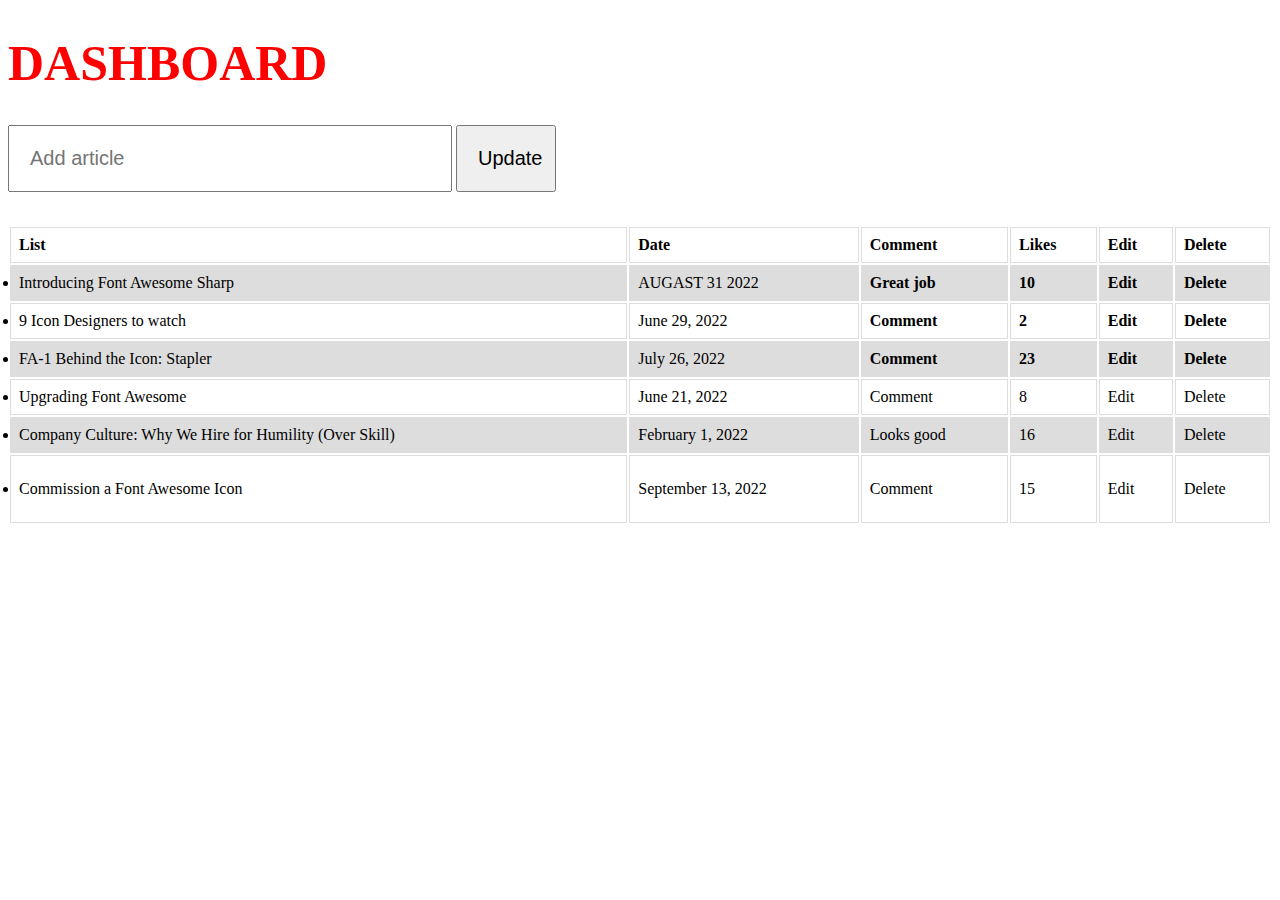
==== addmin.html @ 2be1e950 "website wwith responsiveness" ====
<!DOCTYPE html>
<html lang="en">
<head>
    <meta charset="UTF-8">
    <meta http-equiv="X-UA-Compatible" content="IE=edge">
    <meta name="viewport" content="width=device-width, initial-scale=1.0">
    <title>Addmin</title>
    <link rel="stylesheet" href="/addmin.css">
</head>
<body>
    <h1>DASHBOARD</h1>
   <div>
   <input type="text" placeholder="Add article">
   <button>Update</button>
   </div> 
  

   <table>
    <tr>
        <th>List</th>
        <th>Date</th>
        <th>Comment</th>
        <th>Likes</th>
        <th>Edit</th>
        <th>Delete</th>
    </tr>
    <tr>
      <td><li>Introducing Font Awesome Sharp</li></td>
      <td>AUGAST 31  2022</td>
      <th>Great job</th>
      <th>10</th>
      <th>Edit</th>
      <th>Delete</th>

    </tr>
    <tr>
      <td><li>9 Icon Designers to watch</li></td>
      <td>June 29, 2022</td>
      <th>Comment</th>
      <th>2</th>
      <th>Edit</th>
      <th>Delete</th>
    </tr>
    <tr>
      <td><li>FA-1 Behind the Icon: Stapler</li></td>
      <td>July 26, 2022</td>
      <th>Comment</th>
        <th>23</th>
        <th>Edit</th>
        <th>Delete</th>
    </tr>
    <tr>
      <td><li>Upgrading Font Awesome</li></td>
      <td>June 21, 2022</td>
      <td>Comment</td>
        <td>8</td>
        <td>Edit</td>
        <td>Delete</td>
    </tr>
    <tr>
      <td><li>Company Culture: Why We Hire for Humility (Over Skill)</li></td>
      <td>February 1, 2022</td>
      <td>Looks good</td>
      <td>16</td>
      <td>Edit</td>
      <td>Delete</td>
    </tr>
    <tr>
      <td><li>Commission a Font Awesome Icon</li></td>
      <td>September 13, 2022
    </td>
      <td>Comment</td>
        <td><p>15</p></td>
        <td>Edit</td>
        <td>Delete</td>
    </tr>
  </table>
  
</body>
</html>
---- addmin.css ----
div input{
    width: 400px;
    padding: 20px;
    font-size: 20px;
}
div button{
    width: 100px;
    padding: 20px;
    font-size: 20px;
}
div{
    height: 100px;
}
h1{
    font-size: 50px;
    color: red;
}

table {
  width: 100%;
}

td, th {
  border: 1px solid #dddddd;
  text-align: left;
  padding: 8px;
}

tr:nth-child(even) {
  background-color: #dddddd;
}
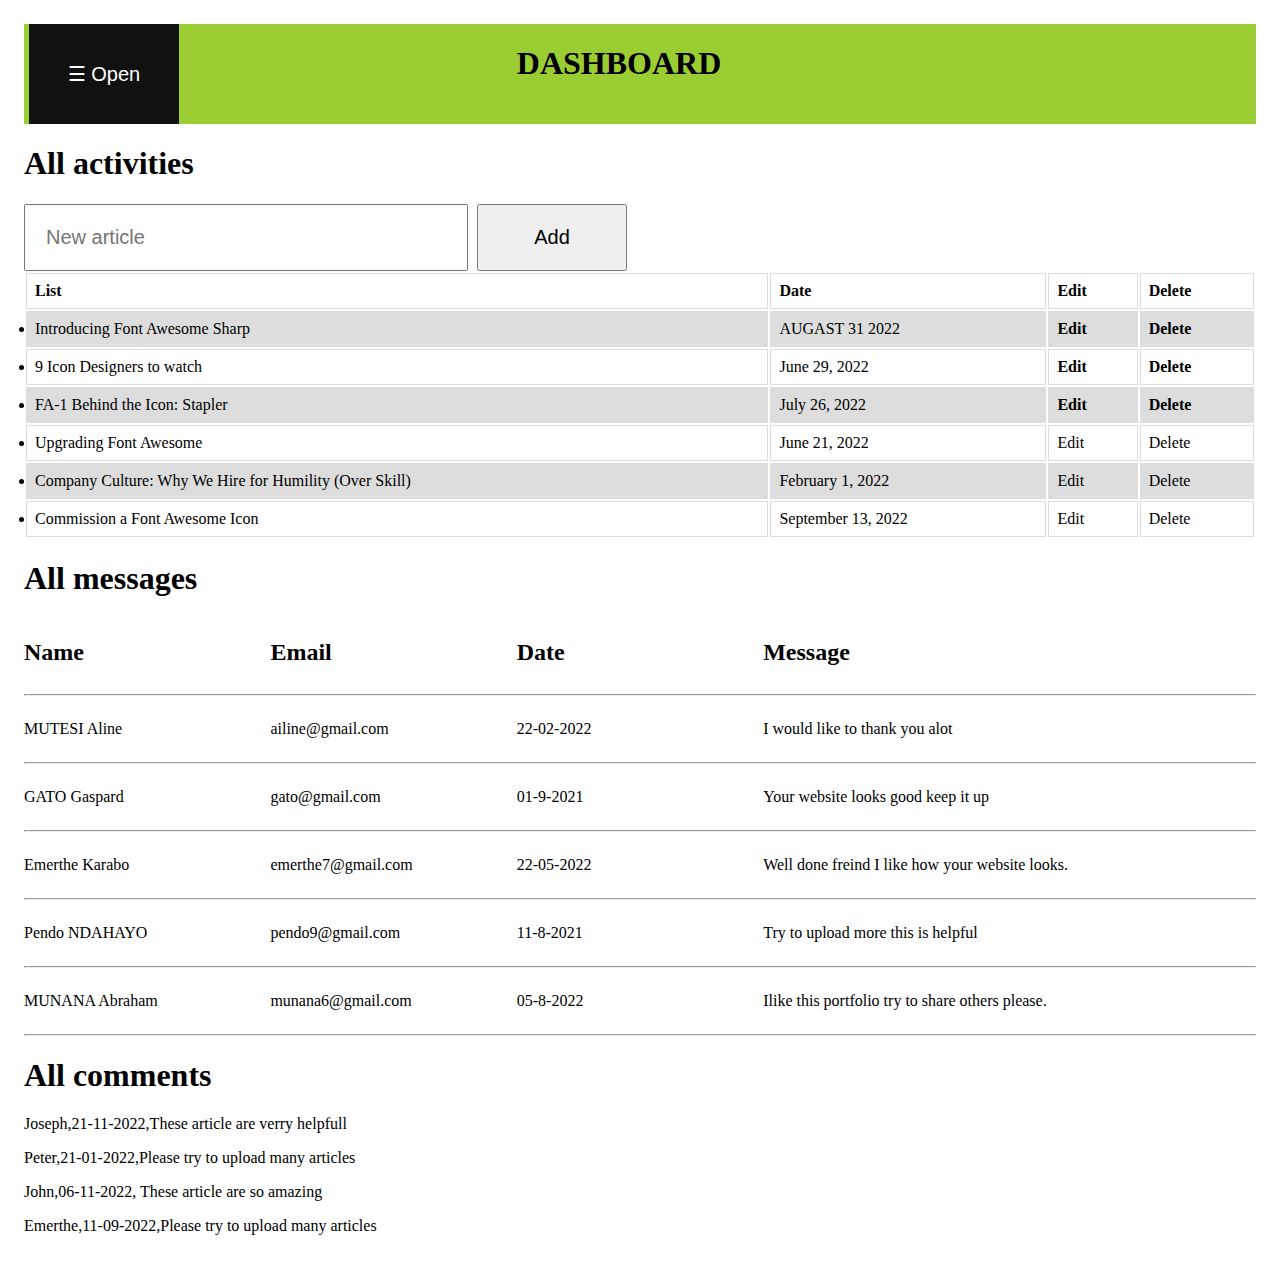
==== commit 99c63716: "adding dashboard" ====
--- a/addmin.html
+++ b/addmin.html
@@ -8,73 +8,197 @@
     <link rel="stylesheet" href="/addmin.css">
 </head>
 <body>
-    <h1>DASHBOARD</h1>
-   <div>
-   <input type="text" placeholder="Add article">
-   <button>Update</button>
-   </div> 
-  
+    <!--sidebar -->
+    <div id="mySidebar" class="sidebar">
+      <a href="#" class="closebtn" onclick="closeNav()">×</a>
+      <a href="#"> <button onclick="myFunction()">DASHBOARD</button></a>
+      <a href="#"> <button onclick="myAddmin()">MESSAGES</button></a>
+      <a href="#"><button onclick="myComment()">COMMENTS </button></a>
+      <a href="index.html"> <button>HOME</button></a>
+    </div>
+   
+    <div id="main">
+      <!-- top nav -->
+      <div class="topNav">
+        <div class="show">
+          <button class="openbtn" onclick="openNav()">☰ Open </button>
+        </div>
+        <div class="dash">
+          <h1>DASHBOARD</h1>
+        </div>
+      </div>
+      
+     
+        <!-- dashboard -->
+      <div id="myDIV">
+        <h1>All activities</h1>
+        
+       <div class="add-article">
+       <input type="text" placeholder="New article" id="name">
+       <button id="update">Add</button>
+       </div> 
+      
+    
+       <table>
+        <tr>
+            <th>List</th>
+            <th>Date</th>
+            <th>Edit</th>
+            <th>Delete</th>
+        </tr>
+        <tr>
+          <td><li>Introducing Font Awesome Sharp</li></td>
+          <td>AUGAST 31  2022</td>
+          <th>Edit</th>
+          <th>Delete</th>
+    
+        </tr>
+        <tr>
+          <td><li>9 Icon Designers to watch</li></td>
+          <td>June 29, 2022</td>
+          <th>Edit</th>
+          <th>Delete</th>
+        </tr>
+        <tr>
+          <td><li>FA-1 Behind the Icon: Stapler</li></td>
+          <td>July 26, 2022</td>
+            <th>Edit</th>
+            <th>Delete</th>
+        </tr>
+        <tr>
+          <td><li>Upgrading Font Awesome</li></td>
+          <td>June 21, 2022</td>
+            <td>Edit</td>
+            <td>Delete</td>
+        </tr>
+        <tr>
+          <td><li>Company Culture: Why We Hire for Humility (Over Skill)</li></td>
+          <td>February 1, 2022</td>
+          <td>Edit</td>
+          <td>Delete</td>
+        </tr>
+        <tr>
+          <td><li>Commission a Font Awesome Icon</li></td>
+          <td>September 13, 2022
+        </td>
+            <td>Edit</td>
+            <td>Delete</td>
+        </tr>
 
-   <table>
-    <tr>
-        <th>List</th>
-        <th>Date</th>
-        <th>Comment</th>
-        <th>Likes</th>
-        <th>Edit</th>
-        <th>Delete</th>
-    </tr>
-    <tr>
-      <td><li>Introducing Font Awesome Sharp</li></td>
-      <td>AUGAST 31  2022</td>
-      <th>Great job</th>
-      <th>10</th>
-      <th>Edit</th>
-      <th>Delete</th>
+      </table>
+      </div>
+     
+      <!-- Addmin pannel -->
+      <div class="center-cont" id="center-cont">
+        <div class="contact" id="contact">
+          <h1>All messages </h1>
+           <div class="title">
+            <div class="name">
+              <h2>Name</h2>
+            </div>
+            <div class="email">
+              <h2 >Email</h2>
+            </div>
+            <div  class="dates">
+              <h2>Date</h2>
+            </div>
+            <div class="message">
+              <h2>Message</h2>
+            </div>
+           </div>
+           <hr>
+           <div class="title">
+            <div class="name">
+              <p>MUTESI Aline</p>
+            </div>
+            <div class="email">
+              <p >ailine@gmail.com</p>
+            </div>
+            <div  class="dates">
+              <p>22-02-2022</p>
+            </div>
+            <div class="message">
+              <p>I would like to thank you alot</p>
+            </div>
+           </div>
+           <hr>
+           <div class="title">
+            <div class="name">
+              <p>GATO Gaspard</p>
+            </div>
+            <div class="email">
+              <p >gato@gmail.com</p>
+            </div>
+            <div  class="dates">
+              <p>01-9-2021</p>
+            </div>
+            <div class="message">
+              <p>Your website looks good keep it up</p>
+            </div>
+           </div>
+           <hr>
+           <div class="title">
+            <div class="name">
+              <p>Emerthe Karabo</p>
+            </div>
+            <div class="email">
+              <p >emerthe7@gmail.com</p>
+            </div>
+            <div  class="dates">
+              <p>22-05-2022</p>
+            </div>
+            <div class="message">
+              <p>Well done freind I like how your website looks.</p>
+            </div>
+           </div>
+           <hr>
+           <div class="title">
+            <div class="name">
+              <p>Pendo NDAHAYO</p>
+            </div>
+            <div class="email">
+              <p >pendo9@gmail.com</p>
+            </div>
+            <div  class="dates">
+              <p>11-8-2021</p>
+            </div>
+            <div class="message">
+              <p>Try to upload more this is helpful</p>
+            </div>
+           </div>
+           <hr>
+           <div class="title">
+            <div class="name">
+              <p>MUNANA Abraham</p>
+            </div>
+            <div class="email">
+              <p >munana6@gmail.com</p>
+            </div>
+            <div  class="dates">
+              <p>05-8-2022</p>
+            </div>
+            <div class="message">
+              <p>Ilike this portfolio try to share others please.</p>
+            </div>
+           </div>
+           <hr>
+         </div>
+        </div> 
+        
+    <div id="user-comment">
+      <h1>All comments</h1>
+      <div class="detail">
+          <p> Joseph,21-11-2022,These article are verry helpfull</p>
+          <p> Peter,21-01-2022,Please try to upload many articles</p>
+          <p> John,06-11-2022, These article are so amazing</p>
+          <p> Emerthe,11-09-2022,Please try to upload many articles</p>
+          <p></p>
+      </div>
+    </div>
 
-    </tr>
-    <tr>
-      <td><li>9 Icon Designers to watch</li></td>
-      <td>June 29, 2022</td>
-      <th>Comment</th>
-      <th>2</th>
-      <th>Edit</th>
-      <th>Delete</th>
-    </tr>
-    <tr>
-      <td><li>FA-1 Behind the Icon: Stapler</li></td>
-      <td>July 26, 2022</td>
-      <th>Comment</th>
-        <th>23</th>
-        <th>Edit</th>
-        <th>Delete</th>
-    </tr>
-    <tr>
-      <td><li>Upgrading Font Awesome</li></td>
-      <td>June 21, 2022</td>
-      <td>Comment</td>
-        <td>8</td>
-        <td>Edit</td>
-        <td>Delete</td>
-    </tr>
-    <tr>
-      <td><li>Company Culture: Why We Hire for Humility (Over Skill)</li></td>
-      <td>February 1, 2022</td>
-      <td>Looks good</td>
-      <td>16</td>
-      <td>Edit</td>
-      <td>Delete</td>
-    </tr>
-    <tr>
-      <td><li>Commission a Font Awesome Icon</li></td>
-      <td>September 13, 2022
-    </td>
-      <td>Comment</td>
-        <td><p>15</p></td>
-        <td>Edit</td>
-        <td>Delete</td>
-    </tr>
-  </table>
-  
+
+    </div>
+    
+  <script src="/addmin.js"></script>
 </body>
 </html>--- a/addmin.css
+++ b/addmin.css
@@ -1,20 +1,87 @@
-
+.topNav{
+  display: flex;
+  width: 100%;
+  background-color: yellowgreen;
+  position: sticky;
+  top: 0px;
+  z-index: 1;
+}
+.show{
+  width: 40%;
+  
+}
+
+/* sidebar */
+
+.sidebar {
+  height: 100%;
+  width: 0;
+  position: fixed;
+  z-index: 1;
+  top: 0;
+  left: 0;
+  background-color: rgb(17, 17, 17);
+  overflow-x: hidden;
+  transition: 0.5s;
+  padding-top: 60px;
+}
+
+.sidebar a {
+  padding: 8px 8px 8px 32px;
+  text-decoration: none;
+  font-size: 25px;
+  color: #818181;
+  display: block;
+  transition: 0.3s;
+}
+
+.sidebar a:hover {
+  color: #f1f1f1;
+}
+
+.sidebar .closebtn {
+  position: absolute;
+  top: 0;
+  right: 25px;
+  font-size: 36px;
+  margin-left: 50px;
+}
+
+.openbtn {
+  font-size: 20px;
+  cursor: pointer;
+  background-color: #111;
+  color: white;
+  padding: 10px 15px;
+  border: none;
+  height: 100px;
+ 
+}
+
+.openbtn:hover {
+  background-color: #444;
+}
+
+#main {
+  transition: margin-left .5s;
+  padding: 16px;
+}
+@media screen and (max-height: 450px) {
+  .sidebar {padding-top: 15px;}
+  .sidebar a {font-size: 18px;}
+}
+
+/* dashboard */
 div input{
     width: 400px;
     padding: 20px;
     font-size: 20px;
 }
-div button{
-    width: 100px;
+div button,#date{
+    width: 150px;
     padding: 20px;
     font-size: 20px;
-}
-div{
-    height: 100px;
-}
-h1{
-    font-size: 50px;
-    color: red;
+    margin-left: 5px;
 }
 
 table {
@@ -30,3 +97,174 @@
 tr:nth-child(even) {
   background-color: #dddddd;
 }
+
+
+/* messages */
+.title{
+  display:flex;
+}
+.name,.email,.dates{
+  width: 20%
+}
+.message{
+  width: 40%;
+}
+/* dashboard queries*/
+@media screen and (max-width: 375px) and (min-width: 0px) {
+
+  .topNav{
+    display: block;
+    width: 100%;
+  }
+  .show{
+    width: 00%;
+  }
+
+  .add-article{
+  display: block;
+  height: 250px;
+}
+div input{
+  width: 227px;
+}
+div button,#date{
+  width: 227px;
+  margin-top: 5px;
+  margin-left: 0px;
+}
+#update{
+  width: 270px;
+  margin-top: 5px;
+  margin-left: 0px;
+}
+}
+
+@media screen and (max-width: 550px) and (min-width: 376px) {
+  .topNav{
+    display: block;
+    width: 100%;
+  }
+  .show{
+    width: 100%;
+  }
+
+  .add-article{
+  display: block;
+  height: 250px;
+}
+div input{
+  width: 335px;
+}
+div button,#date{
+  width: 335px;
+  margin-top: 5px;
+  margin-left: 0px;
+}
+#update{
+  width: 377px;
+  margin-top: 5px;
+  margin-left: 0px;
+}
+
+
+}
+
+@media screen and (max-width: 768px) and (min-width: 551px) {
+  .topNav{
+    display: block;
+    width: 100%;
+  }
+  .show{
+    width: 100%;
+  }
+
+  .add-article{
+  display: block;
+  height: 250px;
+  /* background-color: red; */
+}
+div input{
+  width: 675px;
+}
+div button,#date{
+  width: 675px;
+  margin-top: 5px;
+}
+#update{
+  width: 720px;
+  margin-top: 5px;
+}
+
+}
+
+/* addmin */
+@media screen and (max-width: 319px) and (min-width: 0px) {
+  .sidebar a {
+    padding: 8px 8px 0px 8px;
+  }
+  .contact{
+    width: 100%;
+    height: 100%;
+  }
+  .title{
+    display: block;
+  }
+  .name,.email,.dates,.message{
+    width: 100%;
+  }
+}
+
+@media screen and (max-width: 375px) and (min-width: 320px) {
+  .sidebar a {
+    padding: 8px 8px 0px 10px;
+  }
+  .contact{
+    width: 100%;
+    height: 100%;
+  }
+  .title{
+    display: block;
+  }
+  .name,.email,.dates,.message{
+    width: 100%;
+  }
+}
+@media screen and (max-width: 550px) and (min-width: 376px) {
+  .sidebar a {
+    padding: 8px 0px 0px 2px;
+    font-size: 10px;
+  }
+  .contact{
+    width: 280px;
+    height: 480px;
+  }
+  .title{
+    display: block;
+  }
+  .name,.email,.dates,.message{
+    width: 100%;
+  }
+  .sidebar button{
+    width: 70%;
+  }
+  .sidebar{
+    text-align: center;
+  }
+}
+
+@media screen and (max-width: 768px) and (min-width: 551px) {
+  .sidebar button{
+    width: 85%;
+  }
+  .sidebar{
+    text-align: center;
+  }
+  .title{
+    display: block;
+  }
+  
+  .message p{
+    width: 100%;
+  }
+}
+
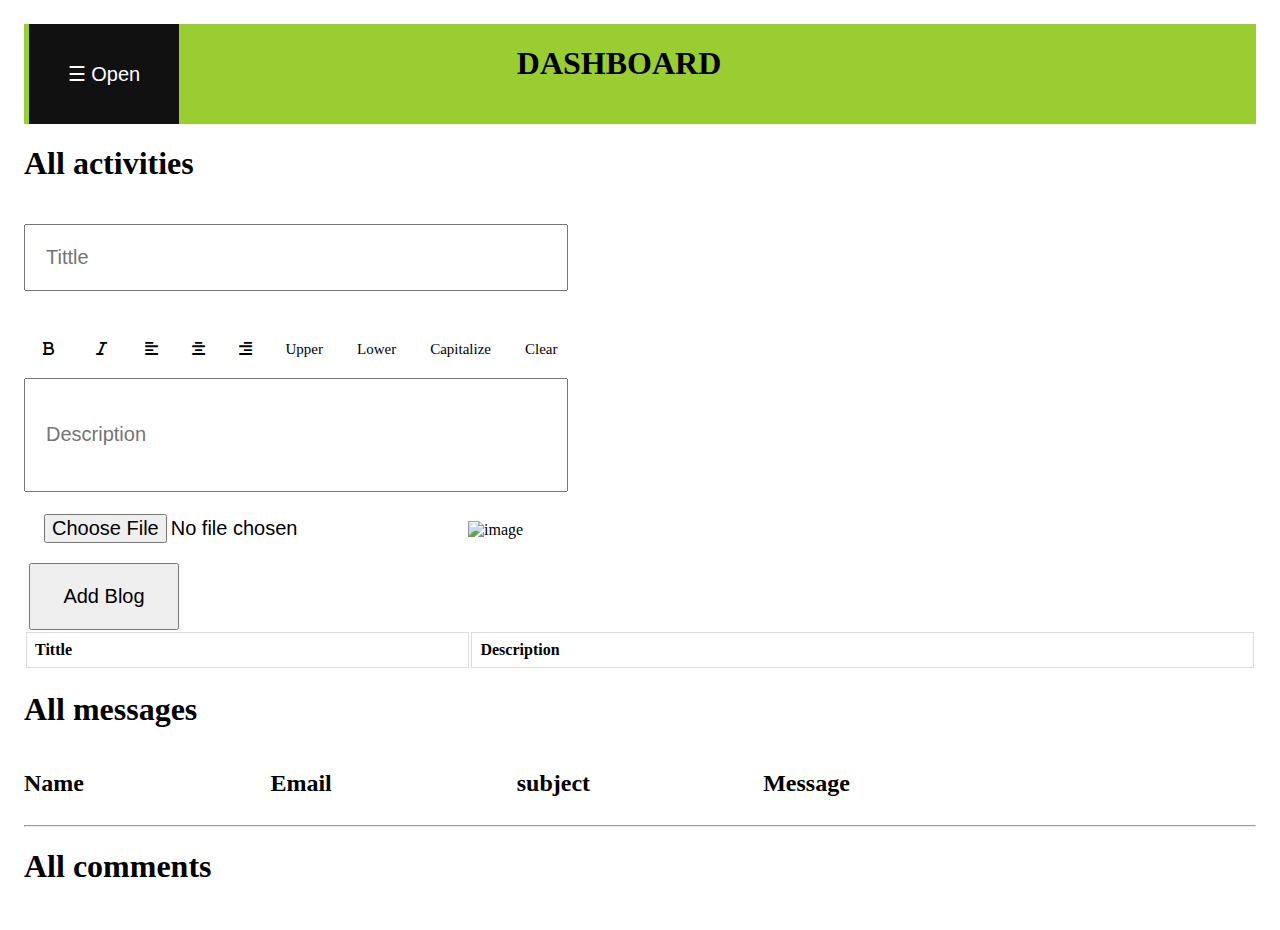
==== commit b12f657e: "created feature landing page" "" ====
--- a/addmin.html
+++ b/addmin.html
@@ -1,204 +1,97 @@
 <!DOCTYPE html>
 <html lang="en">
-<head>
-    <meta charset="UTF-8">
-    <meta http-equiv="X-UA-Compatible" content="IE=edge">
-    <meta name="viewport" content="width=device-width, initial-scale=1.0">
+  <head>
+    <meta charset="UTF-8" />
+    <meta http-equiv="X-UA-Compatible" content="IE=edge" />
+    <meta name="viewport" content="width=device-width, initial-scale=1.0" />
+    <link rel="stylesheet" href="https://cdnjs.cloudflare.com/ajax/libs/font-awesome/6.2.1/css/all.min.css">
     <title>Addmin</title>
-    <link rel="stylesheet" href="/addmin.css">
-</head>
-<body>
+    <link rel="stylesheet" href="/addmin.css" />
+  </head>
+  <body onload="getPageContent()">
     <!--sidebar -->
     <div id="mySidebar" class="sidebar">
       <a href="#" class="closebtn" onclick="closeNav()">×</a>
       <a href="#"> <button onclick="myFunction()">DASHBOARD</button></a>
       <a href="#"> <button onclick="myAddmin()">MESSAGES</button></a>
-      <a href="#"><button onclick="myComment()">COMMENTS </button></a>
+      <a href="#"><button onclick="myComment()">COMMENTS</button></a>
       <a href="index.html"> <button>HOME</button></a>
     </div>
-   
     <div id="main">
       <!-- top nav -->
       <div class="topNav">
         <div class="show">
-          <button class="openbtn" onclick="openNav()">☰ Open </button>
+          <button class="openbtn" onclick="openNav()">☰ Open</button>
         </div>
         <div class="dash">
           <h1>DASHBOARD</h1>
         </div>
       </div>
-      
-     
-        <!-- dashboard -->
+      <!-- dashboard -->
       <div id="myDIV">
         <h1>All activities</h1>
-        
-       <div class="add-article">
-       <input type="text" placeholder="New article" id="name">
-       <button id="update">Add</button>
-       </div> 
-      
-    
-       <table>
-        <tr>
-            <th>List</th>
-            <th>Date</th>
-            <th>Edit</th>
-            <th>Delete</th>
-        </tr>
-        <tr>
-          <td><li>Introducing Font Awesome Sharp</li></td>
-          <td>AUGAST 31  2022</td>
-          <th>Edit</th>
-          <th>Delete</th>
-    
-        </tr>
-        <tr>
-          <td><li>9 Icon Designers to watch</li></td>
-          <td>June 29, 2022</td>
-          <th>Edit</th>
-          <th>Delete</th>
-        </tr>
-        <tr>
-          <td><li>FA-1 Behind the Icon: Stapler</li></td>
-          <td>July 26, 2022</td>
-            <th>Edit</th>
-            <th>Delete</th>
-        </tr>
-        <tr>
-          <td><li>Upgrading Font Awesome</li></td>
-          <td>June 21, 2022</td>
-            <td>Edit</td>
-            <td>Delete</td>
-        </tr>
-        <tr>
-          <td><li>Company Culture: Why We Hire for Humility (Over Skill)</li></td>
-          <td>February 1, 2022</td>
-          <td>Edit</td>
-          <td>Delete</td>
-        </tr>
-        <tr>
-          <td><li>Commission a Font Awesome Icon</li></td>
-          <td>September 13, 2022
-        </td>
-            <td>Edit</td>
-            <td>Delete</td>
-        </tr>
-
-      </table>
+        <form id="form" action="" method="get">
+        <div class="visible">
+          <input id="blogTitle" type="text" placeholder="Tittle" value="" />
+        </div>
+        <p id="tittlesMess"></p>  
+       <span  onclick="bold()"class="red" ><span class="fa fa-bold fa-fw" ></span></span>
+       <span  onclick="italic()" class="red"><span class="fa fa-italic fa-fw" ></span></span>
+       <span  onclick="left()" class=" red" ><i class="fas fa-align-left"></i></span>
+       <span  onclick="center()" class="red" ><i class="fas fa-align-center"></i></span>
+       <span  onclick="right()" class="red" ><i class="fas fa-align-right"></i></span>
+       <span  onclick="upper()" class="red" >Upper</span>
+       <span  onclick="lower()" class="red" >Lower</span>
+       <span  onclick="capitalize()" class="red" >Capitalize</span>
+       <span  onclick="clean()" class="red" >Clear</span>
+        <div class="visible">
+          <input id="blogDescription" class="inputBox" type="text" placeholder="Description" />
+        </div>
+        <p id="mess"></p>
+        <div>
+        <input id="uploadImage" type="file" name="photo"  accept=".jpg, .jpeg, .png" />
+        <img id="blah" src="" alt="image" />
+        <a href="#" id="imageData" type="text" target="_blank">
+        </a>
       </div>
-     
+        <div>
+          <button type="submit" id="blogButton">Add</button>
+        </div>
+      </form>
+        <table id="blogsTable">
+          <tr>
+            <th>Tittle</th>
+            <th>Description</th>
+            <!-- <th>Image</th> -->
+          </tr>
+        </table>
+      </div>
       <!-- Addmin pannel -->
       <div class="center-cont" id="center-cont">
         <div class="contact" id="contact">
-          <h1>All messages </h1>
-           <div class="title">
+          <h1>All messages</h1>
+          <div class="title">
             <div class="name">
               <h2>Name</h2>
             </div>
             <div class="email">
-              <h2 >Email</h2>
+              <h2>Email</h2>
             </div>
-            <div  class="dates">
-              <h2>Date</h2>
+            <div class="dates">
+              <h2>subject</h2>
             </div>
             <div class="message">
               <h2>Message</h2>
             </div>
-           </div>
-           <hr>
-           <div class="title">
-            <div class="name">
-              <p>MUTESI Aline</p>
-            </div>
-            <div class="email">
-              <p >ailine@gmail.com</p>
-            </div>
-            <div  class="dates">
-              <p>22-02-2022</p>
-            </div>
-            <div class="message">
-              <p>I would like to thank you alot</p>
-            </div>
-           </div>
-           <hr>
-           <div class="title">
-            <div class="name">
-              <p>GATO Gaspard</p>
-            </div>
-            <div class="email">
-              <p >gato@gmail.com</p>
-            </div>
-            <div  class="dates">
-              <p>01-9-2021</p>
-            </div>
-            <div class="message">
-              <p>Your website looks good keep it up</p>
-            </div>
-           </div>
-           <hr>
-           <div class="title">
-            <div class="name">
-              <p>Emerthe Karabo</p>
-            </div>
-            <div class="email">
-              <p >emerthe7@gmail.com</p>
-            </div>
-            <div  class="dates">
-              <p>22-05-2022</p>
-            </div>
-            <div class="message">
-              <p>Well done freind I like how your website looks.</p>
-            </div>
-           </div>
-           <hr>
-           <div class="title">
-            <div class="name">
-              <p>Pendo NDAHAYO</p>
-            </div>
-            <div class="email">
-              <p >pendo9@gmail.com</p>
-            </div>
-            <div  class="dates">
-              <p>11-8-2021</p>
-            </div>
-            <div class="message">
-              <p>Try to upload more this is helpful</p>
-            </div>
-           </div>
-           <hr>
-           <div class="title">
-            <div class="name">
-              <p>MUNANA Abraham</p>
-            </div>
-            <div class="email">
-              <p >munana6@gmail.com</p>
-            </div>
-            <div  class="dates">
-              <p>05-8-2022</p>
-            </div>
-            <div class="message">
-              <p>Ilike this portfolio try to share others please.</p>
-            </div>
-           </div>
-           <hr>
-         </div>
-        </div> 
-        
-    <div id="user-comment">
-      <h1>All comments</h1>
-      <div class="detail">
-          <p> Joseph,21-11-2022,These article are verry helpfull</p>
-          <p> Peter,21-01-2022,Please try to upload many articles</p>
-          <p> John,06-11-2022, These article are so amazing</p>
-          <p> Emerthe,11-09-2022,Please try to upload many articles</p>
-          <p></p>
+          </div>
+          <hr />
+        </div>
+      </div>
+      <div id="user-comment">
+        <h1>All comments</h1>
+        <div id="commentSection" class="detail"></div>
       </div>
     </div>
-
-
-    </div>
-    
-  <script src="/addmin.js"></script>
-</body>
-</html>+    <script src="/addmin.js"></script>
+  </body>
+</html>
--- a/addmin.css
+++ b/addmin.css
@@ -8,11 +8,8 @@
 }
 .show{
   width: 40%;
-  
-}
-
+}
 /* sidebar */
-
 .sidebar {
   height: 100%;
   width: 0;
@@ -25,7 +22,6 @@
   transition: 0.5s;
   padding-top: 60px;
 }
-
 .sidebar a {
   padding: 8px 8px 8px 32px;
   text-decoration: none;
@@ -34,11 +30,9 @@
   display: block;
   transition: 0.3s;
 }
-
 .sidebar a:hover {
   color: #f1f1f1;
 }
-
 .sidebar .closebtn {
   position: absolute;
   top: 0;
@@ -46,7 +40,6 @@
   font-size: 36px;
   margin-left: 50px;
 }
-
 .openbtn {
   font-size: 20px;
   cursor: pointer;
@@ -55,13 +48,10 @@
   padding: 10px 15px;
   border: none;
   height: 100px;
- 
-}
-
+}
 .openbtn:hover {
   background-color: #444;
 }
-
 #main {
   transition: margin-left .5s;
   padding: 16px;
@@ -70,7 +60,6 @@
   .sidebar {padding-top: 15px;}
   .sidebar a {font-size: 18px;}
 }
-
 /* dashboard */
 div input{
     width: 400px;
@@ -83,22 +72,17 @@
     font-size: 20px;
     margin-left: 5px;
 }
-
 table {
   width: 100%;
 }
-
 td, th {
   border: 1px solid #dddddd;
   text-align: left;
   padding: 8px;
 }
-
 tr:nth-child(even) {
   background-color: #dddddd;
 }
-
-
 /* messages */
 .title{
   display:flex;
@@ -109,9 +93,8 @@
 .message{
   width: 40%;
 }
-/* dashboard queries*/
+/* dashboard */
 @media screen and (max-width: 375px) and (min-width: 0px) {
-
   .topNav{
     display: block;
     width: 100%;
@@ -119,7 +102,6 @@
   .show{
     width: 00%;
   }
-
   .add-article{
   display: block;
   height: 250px;
@@ -138,7 +120,6 @@
   margin-left: 0px;
 }
 }
-
 @media screen and (max-width: 550px) and (min-width: 376px) {
   .topNav{
     display: block;
@@ -147,7 +128,6 @@
   .show{
     width: 100%;
   }
-
   .add-article{
   display: block;
   height: 250px;
@@ -165,10 +145,7 @@
   margin-top: 5px;
   margin-left: 0px;
 }
-
-
-}
-
+}
 @media screen and (max-width: 768px) and (min-width: 551px) {
   .topNav{
     display: block;
@@ -177,7 +154,6 @@
   .show{
     width: 100%;
   }
-
   .add-article{
   display: block;
   height: 250px;
@@ -194,9 +170,7 @@
   width: 720px;
   margin-top: 5px;
 }
-
-}
-
+}
 /* addmin */
 @media screen and (max-width: 319px) and (min-width: 0px) {
   .sidebar a {
@@ -213,7 +187,6 @@
     width: 100%;
   }
 }
-
 @media screen and (max-width: 375px) and (min-width: 320px) {
   .sidebar a {
     padding: 8px 8px 0px 10px;
@@ -251,7 +224,6 @@
     text-align: center;
   }
 }
-
 @media screen and (max-width: 768px) and (min-width: 551px) {
   .sidebar button{
     width: 85%;
@@ -262,9 +234,37 @@
   .title{
     display: block;
   }
-  
   .message p{
     width: 100%;
   }
 }
-
+/* upload */
+  .visible{
+    padding-top: 20px;
+    height: 100px;
+  }
+  .edit,.delete,.save{
+    width: 40px;
+    height: 20px;
+    font-size: 10px;
+    padding: 0px;
+  }
+  table th td {
+    font-size: 14px;
+  }
+  .red{
+    width:0px;
+    font-size: 15px;
+    padding: 15px;
+   }
+   #blah{
+    height: 100px;
+    width: 100px;
+   }
+   #blogDescription{
+    width: 500px;
+    height: 70px;
+   }
+   #blogTitle{
+    width: 500px;
+   }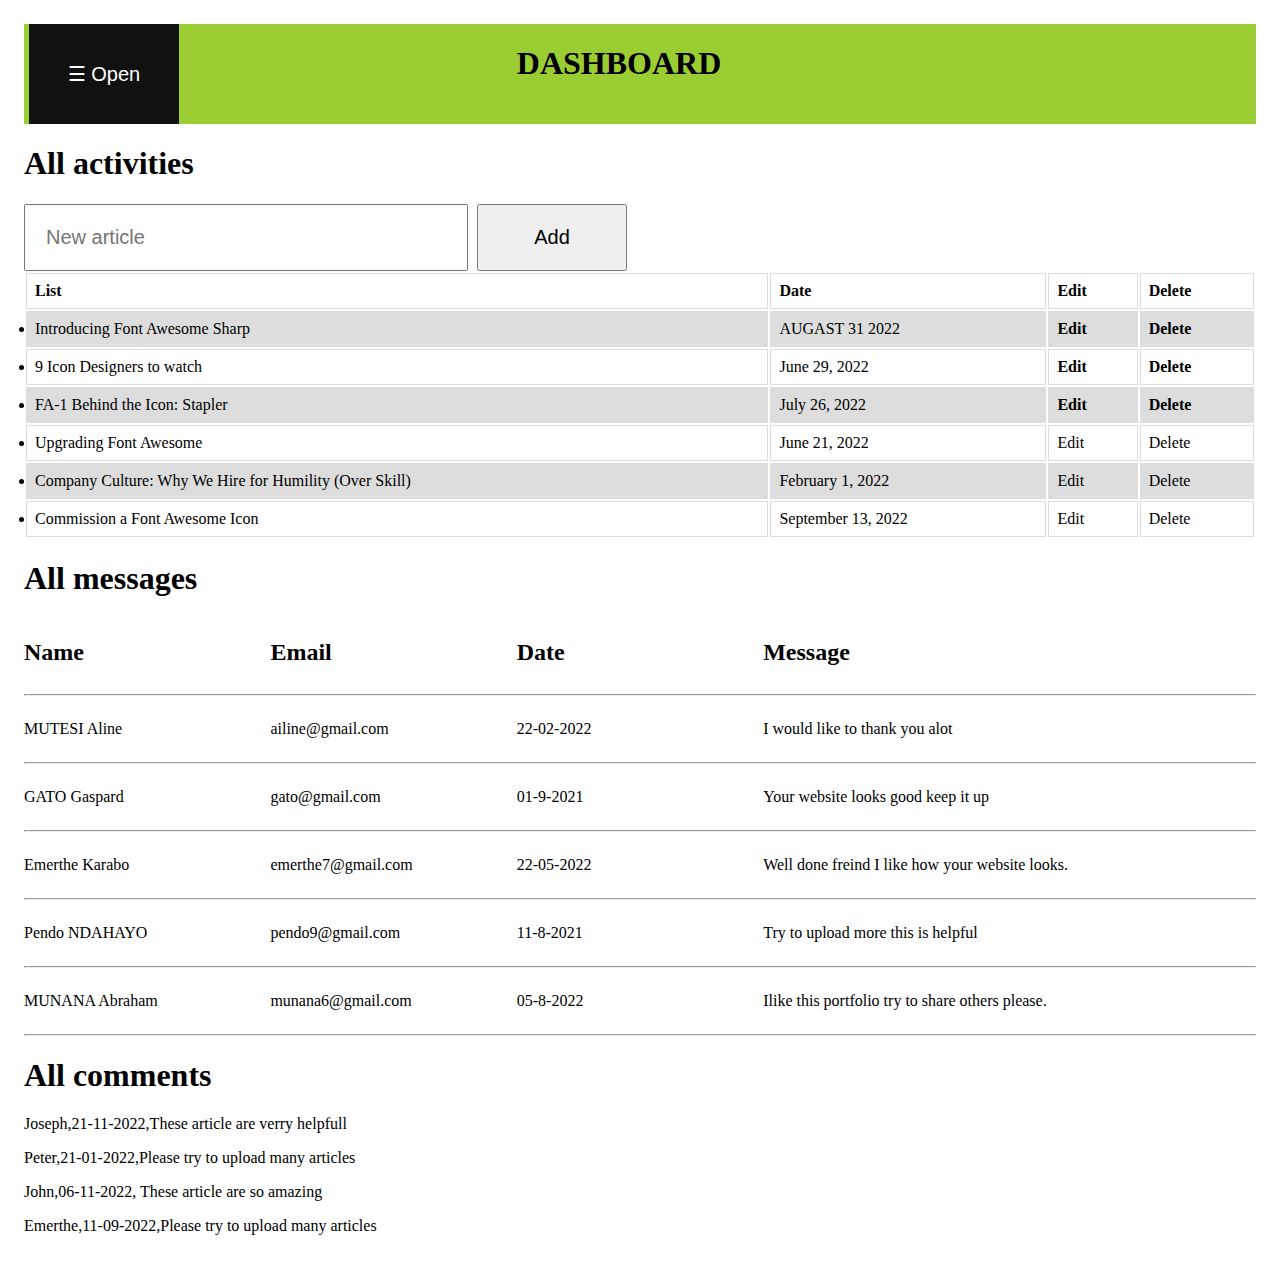
==== commit d16a9def: "created feature landing page" (#1)" ====
--- a/addmin.html
+++ b/addmin.html
@@ -1,97 +1,195 @@
 <!DOCTYPE html>
 <html lang="en">
-  <head>
-    <meta charset="UTF-8" />
-    <meta http-equiv="X-UA-Compatible" content="IE=edge" />
-    <meta name="viewport" content="width=device-width, initial-scale=1.0" />
-    <link rel="stylesheet" href="https://cdnjs.cloudflare.com/ajax/libs/font-awesome/6.2.1/css/all.min.css">
+<head>
+    <meta charset="UTF-8">
+    <meta http-equiv="X-UA-Compatible" content="IE=edge">
+    <meta name="viewport" content="width=device-width, initial-scale=1.0">
     <title>Addmin</title>
-    <link rel="stylesheet" href="/addmin.css" />
-  </head>
-  <body onload="getPageContent()">
+    <link rel="stylesheet" href="/addmin.css">
+</head>
+<body>
     <!--sidebar -->
     <div id="mySidebar" class="sidebar">
       <a href="#" class="closebtn" onclick="closeNav()">×</a>
       <a href="#"> <button onclick="myFunction()">DASHBOARD</button></a>
       <a href="#"> <button onclick="myAddmin()">MESSAGES</button></a>
-      <a href="#"><button onclick="myComment()">COMMENTS</button></a>
+      <a href="#"><button onclick="myComment()">COMMENTS </button></a>
       <a href="index.html"> <button>HOME</button></a>
     </div>
     <div id="main">
       <!-- top nav -->
       <div class="topNav">
         <div class="show">
-          <button class="openbtn" onclick="openNav()">☰ Open</button>
+          <button class="openbtn" onclick="openNav()">☰ Open </button>
         </div>
         <div class="dash">
           <h1>DASHBOARD</h1>
         </div>
       </div>
-      <!-- dashboard -->
+        <!-- dashboard -->
       <div id="myDIV">
         <h1>All activities</h1>
-        <form id="form" action="" method="get">
-        <div class="visible">
-          <input id="blogTitle" type="text" placeholder="Tittle" value="" />
-        </div>
-        <p id="tittlesMess"></p>  
-       <span  onclick="bold()"class="red" ><span class="fa fa-bold fa-fw" ></span></span>
-       <span  onclick="italic()" class="red"><span class="fa fa-italic fa-fw" ></span></span>
-       <span  onclick="left()" class=" red" ><i class="fas fa-align-left"></i></span>
-       <span  onclick="center()" class="red" ><i class="fas fa-align-center"></i></span>
-       <span  onclick="right()" class="red" ><i class="fas fa-align-right"></i></span>
-       <span  onclick="upper()" class="red" >Upper</span>
-       <span  onclick="lower()" class="red" >Lower</span>
-       <span  onclick="capitalize()" class="red" >Capitalize</span>
-       <span  onclick="clean()" class="red" >Clear</span>
-        <div class="visible">
-          <input id="blogDescription" class="inputBox" type="text" placeholder="Description" />
-        </div>
-        <p id="mess"></p>
-        <div>
-        <input id="uploadImage" type="file" name="photo"  accept=".jpg, .jpeg, .png" />
-        <img id="blah" src="" alt="image" />
-        <a href="#" id="imageData" type="text" target="_blank">
-        </a>
-      </div>
-        <div>
-          <button type="submit" id="blogButton">Add</button>
-        </div>
-      </form>
-        <table id="blogsTable">
-          <tr>
-            <th>Tittle</th>
-            <th>Description</th>
-            <!-- <th>Image</th> -->
-          </tr>
-        </table>
+       <form action="" method="get">
+       <div class="add-article">
+       <input type="text" required placeholder="New article" id="name">
+       <button id="update">Add</button>
+       </div> 
+      </form> 
+    
+       <table>
+        <tr>
+            <th>List</th>
+            <th>Date</th>
+            <th>Edit</th>
+            <th>Delete</th>
+        </tr>
+        <tr>
+          <td><li>Introducing Font Awesome Sharp</li></td>
+          <td>AUGAST 31  2022</td>
+          <th>Edit</th>
+          <th>Delete</th>
+    
+        </tr>
+        <tr>
+          <td><li>9 Icon Designers to watch</li></td>
+          <td>June 29, 2022</td>
+          <th>Edit</th>
+          <th>Delete</th>
+        </tr>
+        <tr>
+          <td><li>FA-1 Behind the Icon: Stapler</li></td>
+          <td>July 26, 2022</td>
+            <th>Edit</th>
+            <th>Delete</th>
+        </tr>
+        <tr>
+          <td><li>Upgrading Font Awesome</li></td>
+          <td>June 21, 2022</td>
+            <td>Edit</td>
+            <td>Delete</td>
+        </tr>
+        <tr>
+          <td><li>Company Culture: Why We Hire for Humility (Over Skill)</li></td>
+          <td>February 1, 2022</td>
+          <td>Edit</td>
+          <td>Delete</td>
+        </tr>
+        <tr>
+          <td><li>Commission a Font Awesome Icon</li></td>
+          <td>September 13, 2022
+        </td>
+            <td>Edit</td>
+            <td>Delete</td>
+        </tr>
+      </table>
       </div>
       <!-- Addmin pannel -->
       <div class="center-cont" id="center-cont">
         <div class="contact" id="contact">
-          <h1>All messages</h1>
-          <div class="title">
+          <h1>All messages </h1>
+           <div class="title">
             <div class="name">
               <h2>Name</h2>
             </div>
             <div class="email">
-              <h2>Email</h2>
+              <h2 >Email</h2>
             </div>
-            <div class="dates">
-              <h2>subject</h2>
+            <div  class="dates">
+              <h2>Date</h2>
             </div>
             <div class="message">
               <h2>Message</h2>
             </div>
-          </div>
-          <hr />
-        </div>
-      </div>
-      <div id="user-comment">
-        <h1>All comments</h1>
-        <div id="commentSection" class="detail"></div>
+           </div>
+           <hr>
+           <div class="title">
+            <div class="name">
+              <p>MUTESI Aline</p>
+            </div>
+            <div class="email">
+              <p >ailine@gmail.com</p>
+            </div>
+            <div  class="dates">
+              <p>22-02-2022</p>
+            </div>
+            <div class="message">
+              <p>I would like to thank you alot</p>
+            </div>
+           </div>
+           <hr>
+           <div class="title">
+            <div class="name">
+              <p>GATO Gaspard</p>
+            </div>
+            <div class="email">
+              <p >gato@gmail.com</p>
+            </div>
+            <div  class="dates">
+              <p>01-9-2021</p>
+            </div>
+            <div class="message">
+              <p>Your website looks good keep it up</p>
+            </div>
+           </div>
+           <hr>
+           <div class="title">
+            <div class="name">
+              <p>Emerthe Karabo</p>
+            </div>
+            <div class="email">
+              <p >emerthe7@gmail.com</p>
+            </div>
+            <div  class="dates">
+              <p>22-05-2022</p>
+            </div>
+            <div class="message">
+              <p>Well done freind I like how your website looks.</p>
+            </div>
+           </div>
+           <hr>
+           <div class="title">
+            <div class="name">
+              <p>Pendo NDAHAYO</p>
+            </div>
+            <div class="email">
+              <p >pendo9@gmail.com</p>
+            </div>
+            <div  class="dates">
+              <p>11-8-2021</p>
+            </div>
+            <div class="message">
+              <p>Try to upload more this is helpful</p>
+            </div>
+           </div>
+           <hr>
+           <div class="title">
+            <div class="name">
+              <p>MUNANA Abraham</p>
+            </div>
+            <div class="email">
+              <p >munana6@gmail.com</p>
+            </div>
+            <div  class="dates">
+              <p>05-8-2022</p>
+            </div>
+            <div class="message">
+              <p>Ilike this portfolio try to share others please.</p>
+            </div>
+           </div>
+           <hr>
+         </div>
+        </div>  
+    <div id="user-comment">
+      <h1>All comments</h1>
+      <div class="detail">
+          <p> Joseph,21-11-2022,These article are verry helpfull</p>
+          <p> Peter,21-01-2022,Please try to upload many articles</p>
+          <p> John,06-11-2022, These article are so amazing</p>
+          <p> Emerthe,11-09-2022,Please try to upload many articles</p>
+          <p></p>
       </div>
     </div>
-    <script src="/addmin.js"></script>
-  </body>
-</html>
+    </div>
+  <script src="/addmin.js"></script>
+</body>
+</html>--- a/addmin.css
+++ b/addmin.css
@@ -48,6 +48,7 @@
   padding: 10px 15px;
   border: none;
   height: 100px;
+ 
 }
 .openbtn:hover {
   background-color: #444;
@@ -93,8 +94,9 @@
 .message{
   width: 40%;
 }
-/* dashboard */
+/* dashboard queries*/
 @media screen and (max-width: 375px) and (min-width: 0px) {
+
   .topNav{
     display: block;
     width: 100%;
@@ -234,37 +236,9 @@
   .title{
     display: block;
   }
+  
   .message p{
     width: 100%;
   }
 }
-/* upload */
-  .visible{
-    padding-top: 20px;
-    height: 100px;
-  }
-  .edit,.delete,.save{
-    width: 40px;
-    height: 20px;
-    font-size: 10px;
-    padding: 0px;
-  }
-  table th td {
-    font-size: 14px;
-  }
-  .red{
-    width:0px;
-    font-size: 15px;
-    padding: 15px;
-   }
-   #blah{
-    height: 100px;
-    width: 100px;
-   }
-   #blogDescription{
-    width: 500px;
-    height: 70px;
-   }
-   #blogTitle{
-    width: 500px;
-   }+
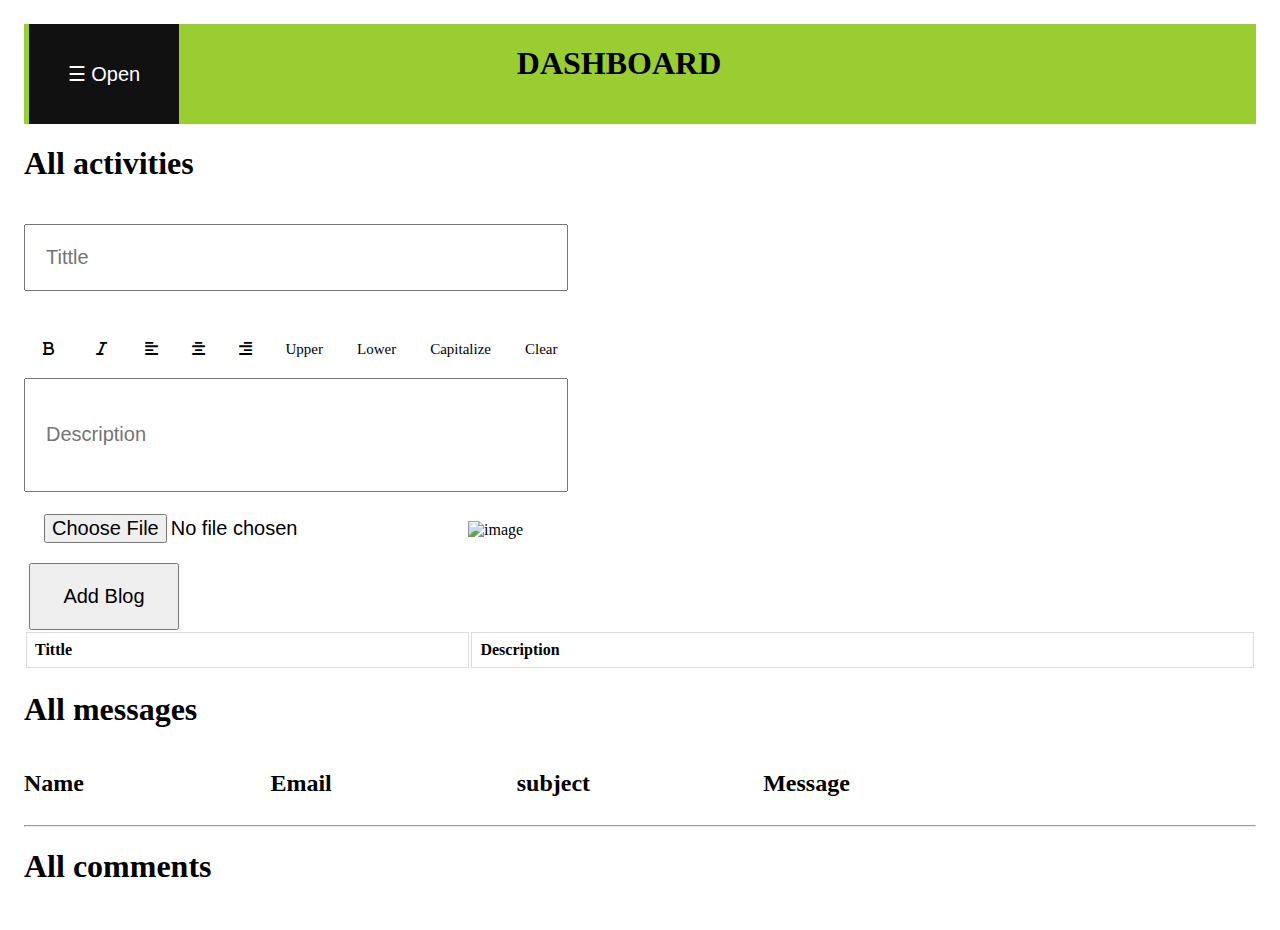
==== commit 3b926f47: "Merge b12f657ea419c7e45705a24106c2405d6ef3588d into d16a9def93d7a68bf63ea569f74099097074f619" ====
--- a/addmin.html
+++ b/addmin.html
@@ -1,195 +1,97 @@
 <!DOCTYPE html>
 <html lang="en">
-<head>
-    <meta charset="UTF-8">
-    <meta http-equiv="X-UA-Compatible" content="IE=edge">
-    <meta name="viewport" content="width=device-width, initial-scale=1.0">
+  <head>
+    <meta charset="UTF-8" />
+    <meta http-equiv="X-UA-Compatible" content="IE=edge" />
+    <meta name="viewport" content="width=device-width, initial-scale=1.0" />
+    <link rel="stylesheet" href="https://cdnjs.cloudflare.com/ajax/libs/font-awesome/6.2.1/css/all.min.css">
     <title>Addmin</title>
-    <link rel="stylesheet" href="/addmin.css">
-</head>
-<body>
+    <link rel="stylesheet" href="/addmin.css" />
+  </head>
+  <body onload="getPageContent()">
     <!--sidebar -->
     <div id="mySidebar" class="sidebar">
       <a href="#" class="closebtn" onclick="closeNav()">×</a>
       <a href="#"> <button onclick="myFunction()">DASHBOARD</button></a>
       <a href="#"> <button onclick="myAddmin()">MESSAGES</button></a>
-      <a href="#"><button onclick="myComment()">COMMENTS </button></a>
+      <a href="#"><button onclick="myComment()">COMMENTS</button></a>
       <a href="index.html"> <button>HOME</button></a>
     </div>
     <div id="main">
       <!-- top nav -->
       <div class="topNav">
         <div class="show">
-          <button class="openbtn" onclick="openNav()">☰ Open </button>
+          <button class="openbtn" onclick="openNav()">☰ Open</button>
         </div>
         <div class="dash">
           <h1>DASHBOARD</h1>
         </div>
       </div>
-        <!-- dashboard -->
+      <!-- dashboard -->
       <div id="myDIV">
         <h1>All activities</h1>
-       <form action="" method="get">
-       <div class="add-article">
-       <input type="text" required placeholder="New article" id="name">
-       <button id="update">Add</button>
-       </div> 
-      </form> 
-    
-       <table>
-        <tr>
-            <th>List</th>
-            <th>Date</th>
-            <th>Edit</th>
-            <th>Delete</th>
-        </tr>
-        <tr>
-          <td><li>Introducing Font Awesome Sharp</li></td>
-          <td>AUGAST 31  2022</td>
-          <th>Edit</th>
-          <th>Delete</th>
-    
-        </tr>
-        <tr>
-          <td><li>9 Icon Designers to watch</li></td>
-          <td>June 29, 2022</td>
-          <th>Edit</th>
-          <th>Delete</th>
-        </tr>
-        <tr>
-          <td><li>FA-1 Behind the Icon: Stapler</li></td>
-          <td>July 26, 2022</td>
-            <th>Edit</th>
-            <th>Delete</th>
-        </tr>
-        <tr>
-          <td><li>Upgrading Font Awesome</li></td>
-          <td>June 21, 2022</td>
-            <td>Edit</td>
-            <td>Delete</td>
-        </tr>
-        <tr>
-          <td><li>Company Culture: Why We Hire for Humility (Over Skill)</li></td>
-          <td>February 1, 2022</td>
-          <td>Edit</td>
-          <td>Delete</td>
-        </tr>
-        <tr>
-          <td><li>Commission a Font Awesome Icon</li></td>
-          <td>September 13, 2022
-        </td>
-            <td>Edit</td>
-            <td>Delete</td>
-        </tr>
-      </table>
+        <form id="form" action="" method="get">
+        <div class="visible">
+          <input id="blogTitle" type="text" placeholder="Tittle" value="" />
+        </div>
+        <p id="tittlesMess"></p>  
+       <span  onclick="bold()"class="red" ><span class="fa fa-bold fa-fw" ></span></span>
+       <span  onclick="italic()" class="red"><span class="fa fa-italic fa-fw" ></span></span>
+       <span  onclick="left()" class=" red" ><i class="fas fa-align-left"></i></span>
+       <span  onclick="center()" class="red" ><i class="fas fa-align-center"></i></span>
+       <span  onclick="right()" class="red" ><i class="fas fa-align-right"></i></span>
+       <span  onclick="upper()" class="red" >Upper</span>
+       <span  onclick="lower()" class="red" >Lower</span>
+       <span  onclick="capitalize()" class="red" >Capitalize</span>
+       <span  onclick="clean()" class="red" >Clear</span>
+        <div class="visible">
+          <input id="blogDescription" class="inputBox" type="text" placeholder="Description" />
+        </div>
+        <p id="mess"></p>
+        <div>
+        <input id="uploadImage" type="file" name="photo"  accept=".jpg, .jpeg, .png" />
+        <img id="blah" src="" alt="image" />
+        <a href="#" id="imageData" type="text" target="_blank">
+        </a>
+      </div>
+        <div>
+          <button type="submit" id="blogButton">Add</button>
+        </div>
+      </form>
+        <table id="blogsTable">
+          <tr>
+            <th>Tittle</th>
+            <th>Description</th>
+            <!-- <th>Image</th> -->
+          </tr>
+        </table>
       </div>
       <!-- Addmin pannel -->
       <div class="center-cont" id="center-cont">
         <div class="contact" id="contact">
-          <h1>All messages </h1>
-           <div class="title">
+          <h1>All messages</h1>
+          <div class="title">
             <div class="name">
               <h2>Name</h2>
             </div>
             <div class="email">
-              <h2 >Email</h2>
+              <h2>Email</h2>
             </div>
-            <div  class="dates">
-              <h2>Date</h2>
+            <div class="dates">
+              <h2>subject</h2>
             </div>
             <div class="message">
               <h2>Message</h2>
             </div>
-           </div>
-           <hr>
-           <div class="title">
-            <div class="name">
-              <p>MUTESI Aline</p>
-            </div>
-            <div class="email">
-              <p >ailine@gmail.com</p>
-            </div>
-            <div  class="dates">
-              <p>22-02-2022</p>
-            </div>
-            <div class="message">
-              <p>I would like to thank you alot</p>
-            </div>
-           </div>
-           <hr>
-           <div class="title">
-            <div class="name">
-              <p>GATO Gaspard</p>
-            </div>
-            <div class="email">
-              <p >gato@gmail.com</p>
-            </div>
-            <div  class="dates">
-              <p>01-9-2021</p>
-            </div>
-            <div class="message">
-              <p>Your website looks good keep it up</p>
-            </div>
-           </div>
-           <hr>
-           <div class="title">
-            <div class="name">
-              <p>Emerthe Karabo</p>
-            </div>
-            <div class="email">
-              <p >emerthe7@gmail.com</p>
-            </div>
-            <div  class="dates">
-              <p>22-05-2022</p>
-            </div>
-            <div class="message">
-              <p>Well done freind I like how your website looks.</p>
-            </div>
-           </div>
-           <hr>
-           <div class="title">
-            <div class="name">
-              <p>Pendo NDAHAYO</p>
-            </div>
-            <div class="email">
-              <p >pendo9@gmail.com</p>
-            </div>
-            <div  class="dates">
-              <p>11-8-2021</p>
-            </div>
-            <div class="message">
-              <p>Try to upload more this is helpful</p>
-            </div>
-           </div>
-           <hr>
-           <div class="title">
-            <div class="name">
-              <p>MUNANA Abraham</p>
-            </div>
-            <div class="email">
-              <p >munana6@gmail.com</p>
-            </div>
-            <div  class="dates">
-              <p>05-8-2022</p>
-            </div>
-            <div class="message">
-              <p>Ilike this portfolio try to share others please.</p>
-            </div>
-           </div>
-           <hr>
-         </div>
-        </div>  
-    <div id="user-comment">
-      <h1>All comments</h1>
-      <div class="detail">
-          <p> Joseph,21-11-2022,These article are verry helpfull</p>
-          <p> Peter,21-01-2022,Please try to upload many articles</p>
-          <p> John,06-11-2022, These article are so amazing</p>
-          <p> Emerthe,11-09-2022,Please try to upload many articles</p>
-          <p></p>
+          </div>
+          <hr />
+        </div>
+      </div>
+      <div id="user-comment">
+        <h1>All comments</h1>
+        <div id="commentSection" class="detail"></div>
       </div>
     </div>
-    </div>
-  <script src="/addmin.js"></script>
-</body>
-</html>+    <script src="/addmin.js"></script>
+  </body>
+</html>
--- a/addmin.css
+++ b/addmin.css
@@ -48,7 +48,6 @@
   padding: 10px 15px;
   border: none;
   height: 100px;
- 
 }
 .openbtn:hover {
   background-color: #444;
@@ -94,9 +93,8 @@
 .message{
   width: 40%;
 }
-/* dashboard queries*/
+/* dashboard */
 @media screen and (max-width: 375px) and (min-width: 0px) {
-
   .topNav{
     display: block;
     width: 100%;
@@ -236,9 +234,37 @@
   .title{
     display: block;
   }
-  
   .message p{
     width: 100%;
   }
 }
-
+/* upload */
+  .visible{
+    padding-top: 20px;
+    height: 100px;
+  }
+  .edit,.delete,.save{
+    width: 40px;
+    height: 20px;
+    font-size: 10px;
+    padding: 0px;
+  }
+  table th td {
+    font-size: 14px;
+  }
+  .red{
+    width:0px;
+    font-size: 15px;
+    padding: 15px;
+   }
+   #blah{
+    height: 100px;
+    width: 100px;
+   }
+   #blogDescription{
+    width: 500px;
+    height: 70px;
+   }
+   #blogTitle{
+    width: 500px;
+   }